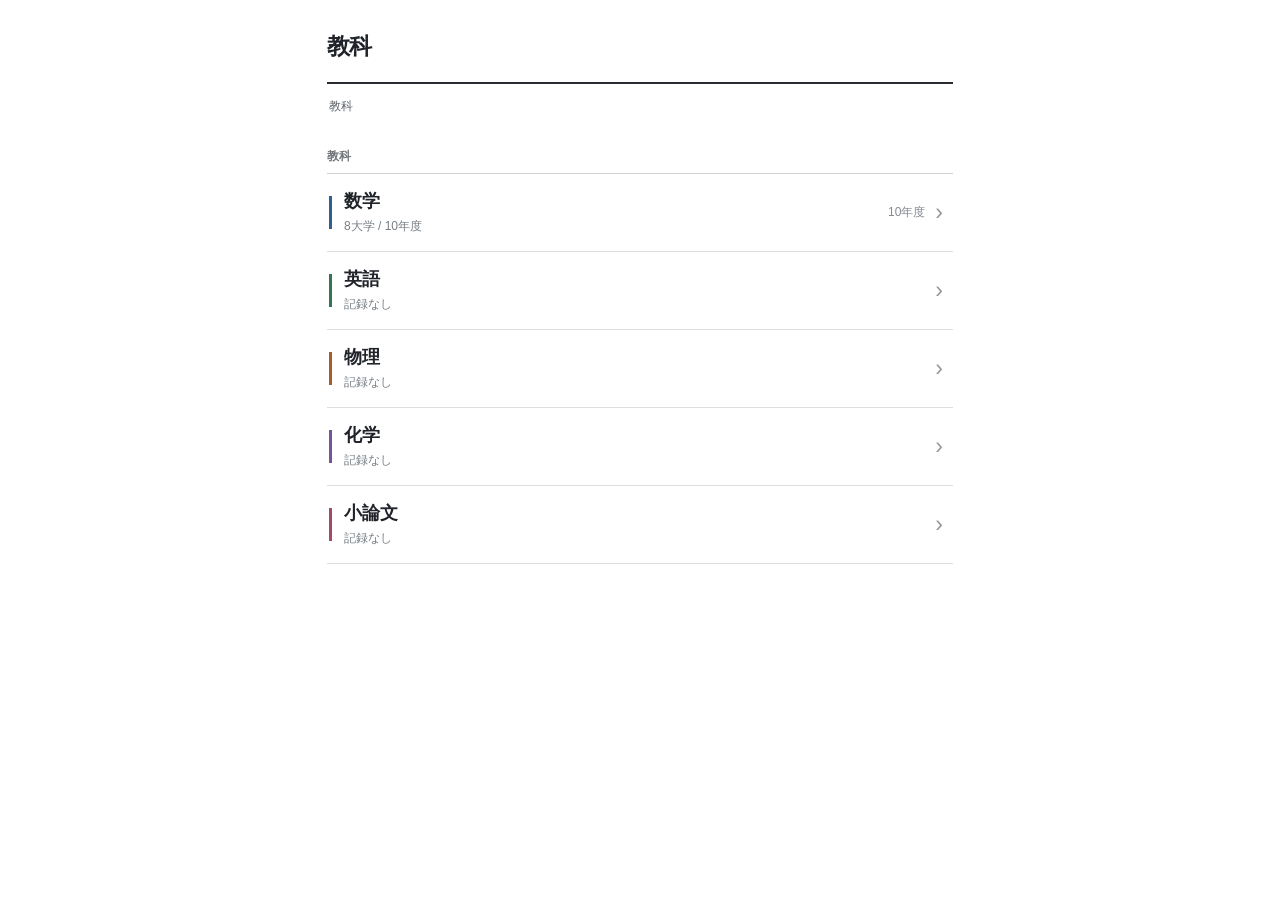
==== index.html @ a88fff46 "Add files via upload" ====
<!DOCTYPE html>
<html lang="ja">
<head>
<meta charset="UTF-8">
<meta name="viewport" content="width=device-width, initial-scale=1.0">
<title>過去問分析</title>
<link rel="stylesheet" href="style.css">
<script src="data.js"></script>
  <!-- YEAR_SCRIPTS_START -->
  <script src="data/数学/国際医療福祉大学/2025.js"></script>
  <script src="data/数学/慈恵/2021.js"></script>
  <script src="data/数学/慈恵/2022.js"></script>
  <script src="data/数学/慈恵/2023.js"></script>
  <script src="data/数学/慶應医学部/2020.js"></script>
  <script src="data/数学/日本医科大学/2020.js"></script>
  <script src="data/数学/昭和医科大学/2020.js"></script>
  <script src="data/数学/東京医科大/2020.js"></script>
  <script src="data/数学/自治医科大学/2021.js"></script>
  <script src="data/数学/順天/2020.js"></script>
  <!-- YEAR_SCRIPTS_END -->
</head>
<body>
<main class="app">
  <div class="topbar"><button type="button" class="back" id="backButton" hidden aria-label="前の画面に戻る">← 戻る</button><div class="title-wrap"><span id="subjectTag" class="subject-tag" hidden></span><h1 id="title">教科</h1></div></div>
  <nav class="breadcrumb" id="breadcrumb" aria-label="現在の場所"></nav>
  <div id="content"></div>
</main>
<script>
const content=document.getElementById('content');
const title=document.getElementById('title');
const breadcrumb=document.getElementById('breadcrumb');
const backButton=document.getElementById('backButton');
const subjectTag=document.getElementById('subjectTag');
const SUBJECT_COLORS={'数学':'#315f92','英語':'#367453','物理':'#a45f2b','化学':'#745599','小論文':'#a24b69'};
let path=[];
const entries=o=>Object.keys(o||{}).filter(k=>!k.startsWith('_'));
const validScore=q=>q&&q.score!==''&&q.score!=null&&q.maxScore!==''&&q.maxScore!=null&&Number.isFinite(Number(q.score))&&Number.isFinite(Number(q.maxScore))&&Number(q.maxScore)>0;
function totals(data){let score=0,max=0;for(const k of entries(data)){const q=data[k];if(validScore(q)){score+=Number(q.score);max+=Number(q.maxScore);}}return{score,max,percent:max>0?score/max*100:null};}
function average(data){const nums=entries(data).map(y=>totals(data[y]).percent).filter(v=>v!==null);return nums.length?nums.reduce((a,b)=>a+b,0)/nums.length:null;}
function percentText(n){return n===null?'未入力':n.toFixed(1)+'%';}
function fmtScore(q){return validScore(q)?`${q.score} / ${q.maxScore}`:'未入力';}
function getData(){let data=DATA;for(const k of path){data=data?.[k];}return data||{};}
function go(key){path.push(key);render();window.scrollTo({top:0,behavior:'instant'});}
function crumb(index){path=path.slice(0,index);render();}
function el(tag,cls,text){const e=document.createElement(tag);if(cls)e.className=cls;if(text!==undefined)e.textContent=text;return e;}
function heading(text){content.append(el('div','section-label',text));}
function line(label,sub,value,percent){
  const b=el('button','item');b.type='button';
  const main=el('span','item-main');main.append(el('span','item-label',label));if(sub)main.append(el('span','item-sub',sub));
  const right=el('span','item-right');right.append(el('span',percent===null?'item-rate muted-rate':'item-rate',value),el('span','chevron','›'));
  b.append(main,right);
  if(percent!==undefined&&percent!==null){const bar=el('div','progress');const fill=el('div','progress-fill');fill.style.width=Math.max(0,Math.min(100,percent))+'%';bar.append(fill);main.append(bar);}
  return b;
}
function render(){
  const data=getData();content.replaceChildren();breadcrumb.replaceChildren();backButton.hidden=!path.length;
  const subject=path[0]||'';document.documentElement.style.setProperty('--accent',SUBJECT_COLORS[subject]||'#334155');
  subjectTag.hidden=!subject;subjectTag.textContent=subject;subjectTag.style.color=SUBJECT_COLORS[subject]||'#334155';
  const titles=['教科','大学','年度','大問','詳細'];title.textContent=titles[path.length]||'過去問分析';
  const home=el('button','crumb','教科');home.type='button';home.addEventListener('click',()=>crumb(0));breadcrumb.append(home);
  path.forEach((key,i)=>{breadcrumb.append(el('span','crumb-sep','/'));if(i===path.length-1){breadcrumb.append(el('span','crumb-current',key));}else{const b=el('button','crumb',key);b.type='button';b.addEventListener('click',()=>crumb(i+1));breadcrumb.append(b);}});
  if(path.length===0){
    content.append(el('p','page-lead','記録を確認する教科を選んでください。'));heading('教科');
    const list=el('div','list');for(const key of entries(data)){const universities=entries(data[key]);const years=universities.reduce((n,u)=>n+entries(data[key][u]).length,0);const b=line(key,years?`${universities.length}大学 / ${years}年度`:'記録なし',years?String(years)+'年度':'',null);b.classList.add('subject-item');b.style.setProperty('--subject-color',SUBJECT_COLORS[key]||'#334155');b.addEventListener('click',()=>go(key));list.append(b);}content.append(list);return;
  }
  if(path.length===1){heading('大学');const keys=entries(data);if(!keys.length){empty('まだ過去問データがありません。data/ に大学・年度のファイルを追加するとここに表示されます。');return;}const list=el('div','list');for(const key of keys){const years=entries(data[key]);const n=average(data[key]);const b=line(key,years.length+'年度分の記録',percentText(n),n);b.addEventListener('click',()=>go(key));list.append(b);}content.append(list);return;}
  if(path.length===2){heading('年度');const keys=entries(data);if(!keys.length){empty('年度データがありません。');return;}const list=el('div','list');for(const key of keys){const t=totals(data[key]);const b=line(key,'受験日：'+(data[key]._date||'未記入'),percentText(t.percent),t.percent);b.addEventListener('click',()=>go(key));list.append(b);}content.append(list);return;}
  if(path.length===3){
    const t=totals(data),panel=el('section','panel'),top=el('div','summary-top'),left=el('div');left.append(el('div','eyebrow','合計得点'));const score=el('div','hero-score',t.max?`${t.score} / ${t.max}`:'未入力');left.append(score);top.append(left,el('div','score-percent',percentText(t.percent)));panel.append(top);
    if(t.percent!==null){const p=el('div','progress');const fill=el('div','progress-fill');fill.style.width=Math.max(0,Math.min(100,t.percent))+'%';p.append(fill);panel.append(p);}
    addMeta(panel,'受験日',data._date||'未記入');addMeta(panel,'コメント',data._comment||'コメントなし');content.append(panel);heading('大問別の得点');
    const keys=entries(data);if(!keys.length){empty('大問データがありません。');return;}const list=el('div','list');for(const key of keys){const q=data[key];const n=validScore(q)?Number(q.score)/Number(q.maxScore)*100:null;const b=line(key,fmtScore(q),percentText(n),n);b.addEventListener('click',()=>go(key));list.append(b);}content.append(list);return;
  }
  if(path.length===4){const q=data,n=validScore(q)?Number(q.score)/Number(q.maxScore)*100:null;const panel=el('section','panel'),top=el('div','summary-top'),left=el('div');left.append(el('div','eyebrow','得点'));left.append(el('div','hero-score',fmtScore(q)));top.append(left,el('div','score-percent',percentText(n)));panel.append(top);if(n!==null){const p=el('div','progress'),f=el('div','progress-fill');f.style.width=Math.max(0,Math.min(100,n))+'%';p.append(f);panel.append(p);}content.append(panel);const stack=el('div','detail-stack');addBox(stack,'どこができなかったか',q.failed);addBox(stack,'何ができれば解けたか',q.needed);content.append(stack);}
}
function addMeta(parent,label,value){const row=el('div','meta');row.append(el('div','meta-label',label),el('div','meta-value',value));parent.append(row);}
function addBox(parent,label,value){const box=el('div','detail-box');box.append(el('div','detail-label',label),el('div',value?'detail-value':'detail-value placeholder',value||'記録なし'));parent.append(box);}
function empty(message){content.append(el('div','empty',message));}
backButton.addEventListener('click',()=>{if(path.length){path.pop();render();}});
window.addEventListener('popstate',()=>{path=[];render();});
render();
</script>
</body>
</html>
---- style.css ----
/* 過去問分析 — ノートと帳票の読みやすさを基準にしたUI */
* { box-sizing:border-box; }
html { -webkit-text-size-adjust:100%; --accent:#365b89; }
body { margin:0; background:#fff; color:#202329; font-family:-apple-system,BlinkMacSystemFont,"Hiragino Kaku Gothic ProN","Yu Gothic",Meiryo,sans-serif; font-size:16px; line-height:1.55; }
button { font:inherit; -webkit-tap-highlight-color:rgba(0,0,0,.06); }
.app { width:100%; max-width:690px; padding:0 20px 72px; margin:0 auto; }
.topbar { display:flex; align-items:center; gap:12px; padding:20px 0 16px; border-bottom:2px solid #282c32; min-height:84px; }
.title-wrap { min-width:0; display:flex; align-items:center; gap:9px; flex-wrap:wrap; }
h1 { margin:0; font-size:23px; line-height:1.35; font-weight:750; letter-spacing:-.025em; }
.subject-tag { font-size:12px; line-height:1.5; padding:2px 7px; font-weight:700; border-radius:2px; border:1px solid currentColor; white-space:nowrap; }
.subject-tag[hidden],.back[hidden] { display:none; }
.back { border:0; border-right:1px solid #d5d8dc; color:#353b42; background:transparent; padding:0 13px 0 0; min-height:44px; white-space:nowrap; font-size:15px; font-weight:600; cursor:pointer; }
.breadcrumb { display:flex; align-items:center; gap:6px; overflow-x:auto; scrollbar-width:none; white-space:nowrap; min-height:45px; color:#777d85; font-size:12px; margin:0 0 18px; }
.breadcrumb::-webkit-scrollbar{ display:none; }
.crumb { border:0; background:transparent; padding:9px 2px; color:#5c6269; cursor:pointer; white-space:nowrap; }
.crumb-sep { color:#b9bcc0; }
.crumb-current { color:#2a3036; font-weight:650; }
.page-lead { display:none; }
.section-label { margin:15px 0 7px; font-size:12px; color:#71767c; font-weight:650; }
.list { border-top:1px solid #cfd2d6; }
.item { --subject-color:#6a7480; width:100%; display:flex; align-items:center; gap:12px; position:relative; min-height:74px; border:0; border-bottom:1px solid #dcdfe2; border-radius:0; padding:15px 4px 15px 2px; background:#fff; text-align:left; cursor:pointer; color:inherit; box-shadow:none; }
.item-main { flex:1; min-width:0; }
.item-label { display:block; font-size:17px; font-weight:700; line-height:1.4; overflow-wrap:anywhere; }
.item-sub { display:block; margin-top:3px; color:#777e84; font-size:12px; line-height:1.55; overflow-wrap:anywhere; }
.item-right { display:flex; gap:10px; align-items:center; flex-shrink:0; }
.item-rate { color:#252c34; font-size:17px; font-weight:700; font-variant-numeric:tabular-nums; white-space:nowrap; }
.item-rate.muted-rate { font-size:12px; font-weight:500; color:#858990; }
.chevron { font-size:23px; font-weight:300; line-height:1; color:#95999e; }
.subject-item { padding-left:17px; }
.subject-item::before { content:""; position:absolute; top:22px; bottom:22px; left:2px; width:3px; background:var(--subject-color); }
.subject-item .item-label { color:#202329; }
/* 棒グラフは見出しではなく、数量の補助として細く配置 */
.progress { height:3px; margin-top:9px; width:100%; background:#edf0f2; overflow:hidden; border-radius:0; }
.progress-fill { height:100%; background:var(--accent); border-radius:0; }
.panel { background:transparent; border:0; border-top:1px solid #cfd2d6; border-radius:0; padding:17px 2px 0; margin:0 0 30px; }
.summary-top { display:flex; justify-content:space-between; align-items:end; gap:10px; margin-bottom:17px; flex-wrap:wrap; }
.eyebrow { font-size:12px; color:#737980; font-weight:600; margin-bottom:4px; }
.hero-score { font-size:32px; font-weight:750; letter-spacing:-.04em; font-variant-numeric:tabular-nums; line-height:1.2; }
.score-percent { background:transparent; padding:0; border-radius:0; color:var(--accent); font-size:22px; font-weight:750; font-variant-numeric:tabular-nums; line-height:1.3; }
.panel > .progress { height:5px; margin:0 0 21px; }
.meta { display:grid; grid-template-columns:76px minmax(0,1fr); gap:12px; border-top:1px solid #e2e4e6; padding:14px 0; margin:0; }
.meta-label,.detail-label { font-size:12px; color:#70767d; font-weight:600; }
.meta-value,.detail-value { font-size:15px; line-height:1.75; white-space:pre-wrap; overflow-wrap:anywhere; }
.detail-stack { border-top:1px solid #cfd2d6; }
.detail-box { border:0; border-bottom:1px solid #e2e4e6; border-radius:0; padding:19px 2px 21px; background:transparent; }
.detail-label { margin-bottom:9px; }
.detail-value.placeholder { color:#93989e; }
.empty { padding:26px 4px; color:#777d83; font-size:14px; line-height:1.8; border-top:1px solid #cfd2d6; border-bottom:1px solid #e2e4e6; background:transparent; border-radius:0; }
:where(button):focus-visible { outline:2px solid var(--accent); outline-offset:3px; }
@media (hover:hover) and (pointer:fine) { .item:hover { background:#f7f8f9; } .crumb:hover,.back:hover { color:var(--accent); } }
@media (max-width:360px) { .app { padding-left:15px; padding-right:15px; } .item-label { font-size:16px; } .item-rate { font-size:15px; } .hero-score { font-size:28px; } }
@media (min-width:650px) { .app { padding-left:32px; padding-right:32px; } .topbar { padding-top:28px; } .item { min-height:78px; padding-right:10px; } .item-label { font-size:18px; } }
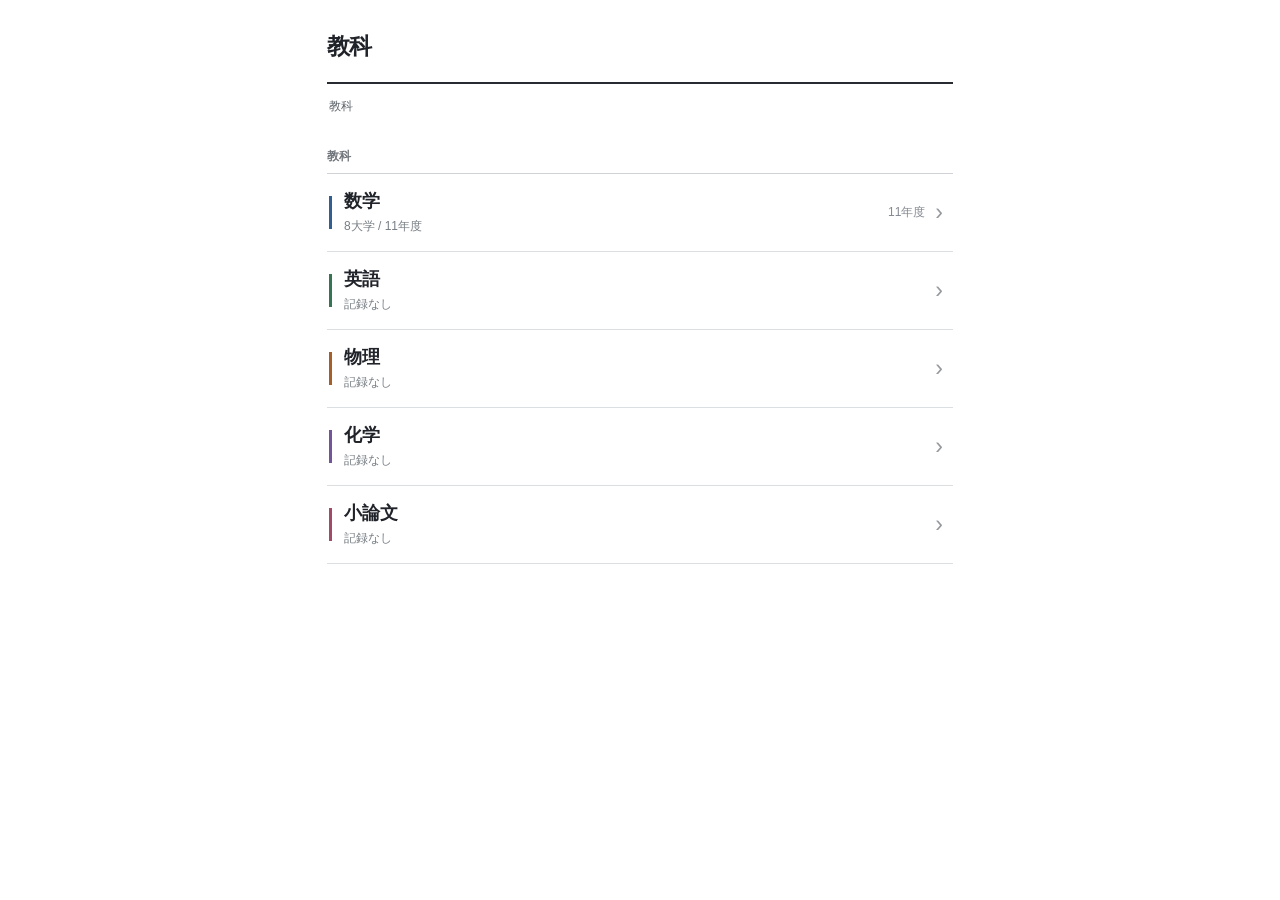
==== commit 61d72607: "Update index.html" ====
--- a/index.html
+++ b/index.html
@@ -7,16 +7,17 @@
 <link rel="stylesheet" href="style.css">
 <script src="data.js"></script>
   <!-- YEAR_SCRIPTS_START -->
-  <script src="data/数学/国際医療福祉大学/2025.js"></script>
-  <script src="data/数学/慈恵/2021.js"></script>
-  <script src="data/数学/慈恵/2022.js"></script>
-  <script src="data/数学/慈恵/2023.js"></script>
-  <script src="data/数学/慶應医学部/2020.js"></script>
-  <script src="data/数学/日本医科大学/2020.js"></script>
-  <script src="data/数学/昭和医科大学/2020.js"></script>
-  <script src="data/数学/東京医科大/2020.js"></script>
-  <script src="data/数学/自治医科大学/2021.js"></script>
-  <script src="data/数学/順天/2020.js"></script>
+  <script src="data/ma/国際医療福祉大学/2025.js"></script>
+  <script src="data/ma/慈恵/2021.js"></script>
+  <script src="data/ma/慈恵/2022.js"></script>
+  <script src="data/ma/慈恵/2023.js"></script>
+  <script src="data/ma/慶應医学部/2020.js"></script>
+  <script src="data/ma/日本医科大学/2020.js"></script>
+  <script src="data/ma/昭和医科大学/2020.js"></script>
+  <script src="data/ma/東京医科大/2020.js"></script>
+  <script src="data/ma/自治医科大学/2021.js"></script>
+  <script src="data/ma/自治医科大学/2022.js"></script>
+  <script src="data/ma/順天/2020.js"></script>
   <!-- YEAR_SCRIPTS_END -->
 </head>
 <body>
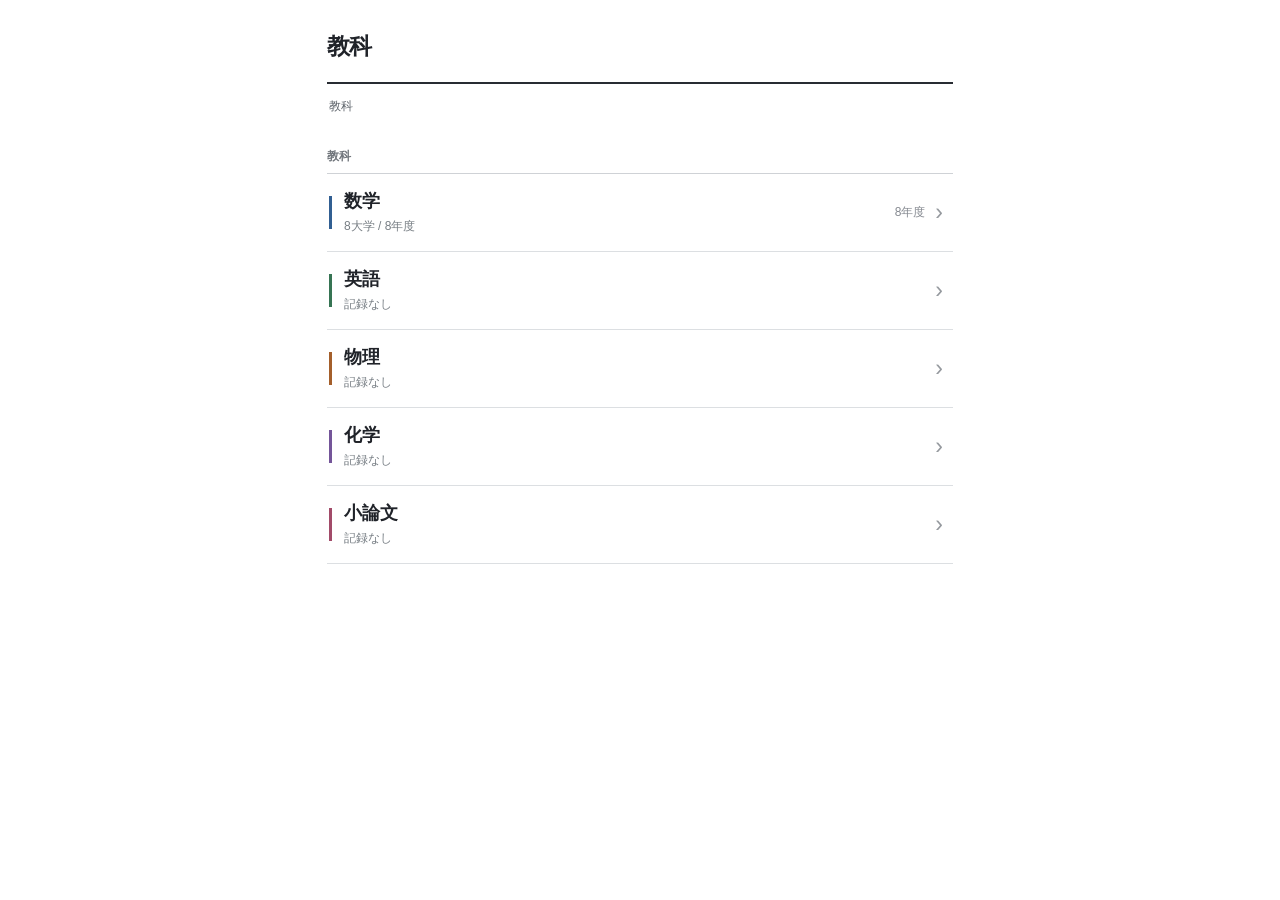
==== commit f1070365: "Add files via upload" ====
--- a/index.html
+++ b/index.html
@@ -6,19 +6,48 @@
 <title>過去問分析</title>
 <link rel="stylesheet" href="style.css">
 <script src="data.js"></script>
-  <!-- YEAR_SCRIPTS_START -->
-  <script src="data/ma/国際医療福祉大学/2025.js"></script>
-  <script src="data/ma/慈恵/2021.js"></script>
-  <script src="data/ma/慈恵/2022.js"></script>
-  <script src="data/ma/慈恵/2023.js"></script>
-  <script src="data/ma/慶應医学部/2020.js"></script>
-  <script src="data/ma/日本医科大学/2020.js"></script>
-  <script src="data/ma/昭和医科大学/2020.js"></script>
-  <script src="data/ma/東京医科大/2020.js"></script>
-  <script src="data/ma/自治医科大学/2021.js"></script>
-  <script src="data/ma/自治医科大学/2022.js"></script>
-  <script src="data/ma/順天/2020.js"></script>
-  <!-- YEAR_SCRIPTS_END -->
+  <!-- UNIVERSITY_SCRIPTS_START -->
+  <script src="data/ma/慶應医学部.js"></script>
+  <script src="data/ma/慈恵.js"></script>
+  <script src="data/ma/順天.js"></script>
+  <script src="data/ma/日本医科大学.js"></script>
+  <script src="data/ma/国際医療福祉大学.js"></script>
+  <script src="data/ma/自治医科大学.js"></script>
+  <script src="data/ma/昭和医科大学.js"></script>
+  <script src="data/ma/東京医科大.js"></script>
+  <script src="data/en/慶應医学部.js"></script>
+  <script src="data/en/慈恵.js"></script>
+  <script src="data/en/順天.js"></script>
+  <script src="data/en/日本医科大学.js"></script>
+  <script src="data/en/国際医療福祉大学.js"></script>
+  <script src="data/en/自治医科大学.js"></script>
+  <script src="data/en/昭和医科大学.js"></script>
+  <script src="data/en/東京医科大.js"></script>
+  <script src="data/ph/慶應医学部.js"></script>
+  <script src="data/ph/慈恵.js"></script>
+  <script src="data/ph/順天.js"></script>
+  <script src="data/ph/日本医科大学.js"></script>
+  <script src="data/ph/国際医療福祉大学.js"></script>
+  <script src="data/ph/自治医科大学.js"></script>
+  <script src="data/ph/昭和医科大学.js"></script>
+  <script src="data/ph/東京医科大.js"></script>
+  <script src="data/ch/慶應医学部.js"></script>
+  <script src="data/ch/慈恵.js"></script>
+  <script src="data/ch/順天.js"></script>
+  <script src="data/ch/日本医科大学.js"></script>
+  <script src="data/ch/国際医療福祉大学.js"></script>
+  <script src="data/ch/自治医科大学.js"></script>
+  <script src="data/ch/昭和医科大学.js"></script>
+  <script src="data/ch/東京医科大.js"></script>
+  <script src="data/essay/慶應医学部.js"></script>
+  <script src="data/essay/慈恵.js"></script>
+  <script src="data/essay/順天.js"></script>
+  <script src="data/essay/日本医科大学.js"></script>
+  <script src="data/essay/国際医療福祉大学.js"></script>
+  <script src="data/essay/自治医科大学.js"></script>
+  <script src="data/essay/昭和医科大学.js"></script>
+  <script src="data/essay/東京医科大.js"></script>
+  <!-- UNIVERSITY_SCRIPTS_END -->
 </head>
 <body>
 <main class="app">
@@ -62,9 +91,9 @@
   path.forEach((key,i)=>{breadcrumb.append(el('span','crumb-sep','/'));if(i===path.length-1){breadcrumb.append(el('span','crumb-current',key));}else{const b=el('button','crumb',key);b.type='button';b.addEventListener('click',()=>crumb(i+1));breadcrumb.append(b);}});
   if(path.length===0){
     content.append(el('p','page-lead','記録を確認する教科を選んでください。'));heading('教科');
-    const list=el('div','list');for(const key of entries(data)){const universities=entries(data[key]);const years=universities.reduce((n,u)=>n+entries(data[key][u]).length,0);const b=line(key,years?`${universities.length}大学 / ${years}年度`:'記録なし',years?String(years)+'年度':'',null);b.classList.add('subject-item');b.style.setProperty('--subject-color',SUBJECT_COLORS[key]||'#334155');b.addEventListener('click',()=>go(key));list.append(b);}content.append(list);return;
+    const list=el('div','list');for(const key of entries(data)){const universities=entries(data[key]);const years=universities.reduce((n,u)=>n+entries(data[key][u]).filter(y=>totals(data[key][u][y]).percent!==null).length,0);const b=line(key,years?`${universities.length}大学 / ${years}年度`:'記録なし',years?String(years)+'年度':'',null);b.classList.add('subject-item');b.style.setProperty('--subject-color',SUBJECT_COLORS[key]||'#334155');b.addEventListener('click',()=>go(key));list.append(b);}content.append(list);return;
   }
-  if(path.length===1){heading('大学');const keys=entries(data);if(!keys.length){empty('まだ過去問データがありません。data/ に大学・年度のファイルを追加するとここに表示されます。');return;}const list=el('div','list');for(const key of keys){const years=entries(data[key]);const n=average(data[key]);const b=line(key,years.length+'年度分の記録',percentText(n),n);b.addEventListener('click',()=>go(key));list.append(b);}content.append(list);return;}
+  if(path.length===1){heading('大学');const keys=entries(data);if(!keys.length){empty('まだ過去問データがありません。data/ に大学・年度のファイルを追加するとここに表示されます。');return;}const list=el('div','list');for(const key of keys){const years=entries(data[key]);const n=average(data[key]);const recorded=years.filter(y=>totals(data[key][y]).percent!==null).length;const b=line(key,recorded?recorded+'年度分の記録':'記録なし（2020〜2026年入力可）',percentText(n),n);b.addEventListener('click',()=>go(key));list.append(b);}content.append(list);return;}
   if(path.length===2){heading('年度');const keys=entries(data);if(!keys.length){empty('年度データがありません。');return;}const list=el('div','list');for(const key of keys){const t=totals(data[key]);const b=line(key,'受験日：'+(data[key]._date||'未記入'),percentText(t.percent),t.percent);b.addEventListener('click',()=>go(key));list.append(b);}content.append(list);return;}
   if(path.length===3){
     const t=totals(data),panel=el('section','panel'),top=el('div','summary-top'),left=el('div');left.append(el('div','eyebrow','合計得点'));const score=el('div','hero-score',t.max?`${t.score} / ${t.max}`:'未入力');left.append(score);top.append(left,el('div','score-percent',percentText(t.percent)));panel.append(top);
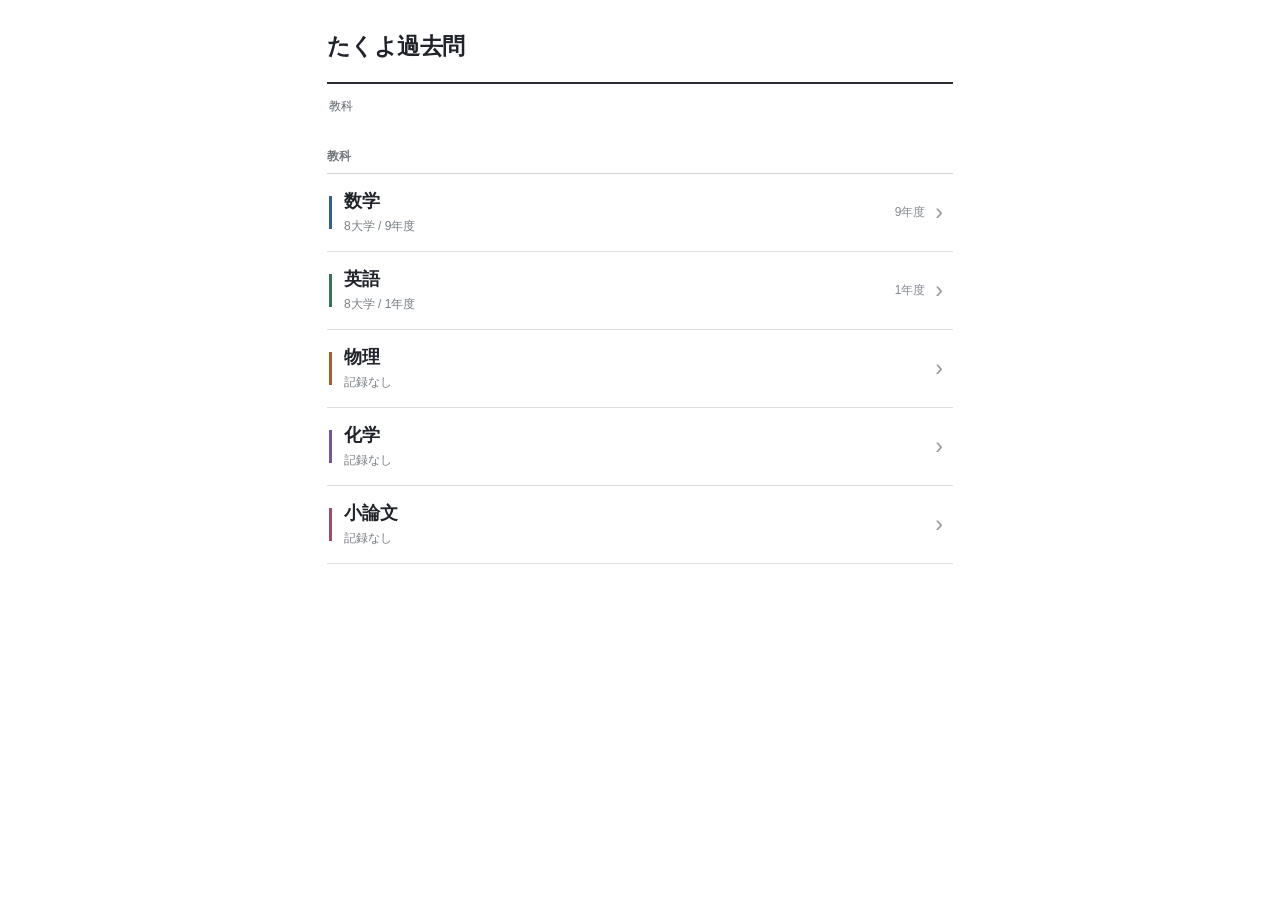
==== commit 3f2f10c9: "変更！時間制限外の点数表示 うんこ" ====
--- a/index.html
+++ b/index.html
@@ -3,7 +3,7 @@
 <head>
 <meta charset="UTF-8">
 <meta name="viewport" content="width=device-width, initial-scale=1.0">
-<title>過去問分析</title>
+<title>たくよ過去問</title>
 <link rel="stylesheet" href="style.css">
 <script src="data.js"></script>
   <!-- UNIVERSITY_SCRIPTS_START -->
@@ -51,7 +51,7 @@
 </head>
 <body>
 <main class="app">
-  <div class="topbar"><button type="button" class="back" id="backButton" hidden aria-label="前の画面に戻る">← 戻る</button><div class="title-wrap"><span id="subjectTag" class="subject-tag" hidden></span><h1 id="title">教科</h1></div></div>
+  <div class="topbar"><button type="button" class="back" id="backButton" hidden aria-label="前の画面に戻る">← 戻る</button><div class="title-wrap"><span id="subjectTag" class="subject-tag" hidden></span><h1 id="title">たくよ過去問</h1></div></div>
   <nav class="breadcrumb" id="breadcrumb" aria-label="現在の場所"></nav>
   <div id="content"></div>
 </main>
@@ -66,8 +66,42 @@
 const entries=o=>Object.keys(o||{}).filter(k=>!k.startsWith('_'));
 const validScore=q=>q&&q.score!==''&&q.score!=null&&q.maxScore!==''&&q.maxScore!=null&&Number.isFinite(Number(q.score))&&Number.isFinite(Number(q.maxScore))&&Number(q.maxScore)>0;
 function totals(data){let score=0,max=0;for(const k of entries(data)){const q=data[k];if(validScore(q)){score+=Number(q.score);max+=Number(q.maxScore);}}return{score,max,percent:max>0?score/max*100:null};}
-function average(data){const nums=entries(data).map(y=>totals(data[y]).percent).filter(v=>v!==null);return nums.length?nums.reduce((a,b)=>a+b,0)/nums.length:null;}
-function percentText(n){return n===null?'未入力':n.toFixed(1)+'%';}
+function untimedTotals(data){
+  // 年度の合計が入力されていればそれを優先。未入力の場合は大問別データを合計する。
+  const has=(v)=>v!==''&&v!==null&&v!==undefined&&Number.isFinite(Number(v));
+  const score=data?._untimedScore,max=data?._untimedMaxScore;
+  if(has(score)&&has(max)&&Number(max)>0){return{score:Number(score),max:Number(max),percent:Number(score)/Number(max)*100};}
+  let sum=0,full=0;
+  for(const k of entries(data)){const q=data[k];if(q&&has(q.untimedScore)&&has(q.untimedMaxScore)&&Number(q.untimedMaxScore)>0){sum+=Number(q.untimedScore);full+=Number(q.untimedMaxScore);}}
+  if(full>0)return{score:sum,max:full,percent:sum/full*100};
+  const pct=data?._untimedPercent;
+  return{score:null,max:null,percent:has(pct)&&Number(pct)>=0&&Number(pct)<=100?Number(pct):null};
+}
+function average(data,untimed=false){const nums=entries(data).map(y=>(untimed?untimedTotals(data[y]):totals(data[y])).percent).filter(v=>v!==null);return nums.length?nums.reduce((a,b)=>a+b,0)/nums.length:null;}
+function valueScore(t){return t.max?`${t.score} / ${t.max}`:t.percent===null?'未入力':'得点未登録';}
+function comparison(label,inside,outside){
+  const row=el('div','score-pair');
+  for(const [caption,t] of [['時間制限内',inside],['時間外',outside]]){
+    const cell=el('div','score-cell');
+    cell.append(el('div','score-caption',caption));
+    cell.append(el('div',t.percent===null?'score-number score-empty':'score-number',label==='rate'?percentText(t.percent):valueScore(t)));
+    if(label==='score')cell.append(el('div','score-secondary',percentText(t.percent)));
+    row.append(cell);
+  }
+  return row;
+}
+function addDualRates(button,inside,outside){
+  button.classList.add('dual-item');
+  const old=button.querySelector('.item-rate');if(old)old.remove();
+  const right=button.querySelector('.item-right');
+  const rates=el('span','dual-rates');
+  for(const [caption,n] of [['時間制限内',inside],['時間外',outside]]){
+    const span=el('span','dual-rate');span.append(el('span','dual-caption',caption),el('span',n===null?'dual-value muted-rate':'dual-value',percentText(n)));rates.append(span);
+  }
+  right.prepend(rates);
+  return button;
+}
+function percentText(n){return n===null?'未入力':Math.round(n)+'%';}
 function fmtScore(q){return validScore(q)?`${q.score} / ${q.maxScore}`:'未入力';}
 function getData(){let data=DATA;for(const k of path){data=data?.[k];}return data||{};}
 function go(key){path.push(key);render();window.scrollTo({top:0,behavior:'instant'});}
@@ -86,22 +120,31 @@
   const data=getData();content.replaceChildren();breadcrumb.replaceChildren();backButton.hidden=!path.length;
   const subject=path[0]||'';document.documentElement.style.setProperty('--accent',SUBJECT_COLORS[subject]||'#334155');
   subjectTag.hidden=!subject;subjectTag.textContent=subject;subjectTag.style.color=SUBJECT_COLORS[subject]||'#334155';
-  const titles=['教科','大学','年度','大問','詳細'];title.textContent=titles[path.length]||'過去問分析';
+  const titles=['たくよ過去問','大学','年度','大問','詳細'];title.textContent=titles[path.length]||'たくよ過去問';
   const home=el('button','crumb','教科');home.type='button';home.addEventListener('click',()=>crumb(0));breadcrumb.append(home);
   path.forEach((key,i)=>{breadcrumb.append(el('span','crumb-sep','/'));if(i===path.length-1){breadcrumb.append(el('span','crumb-current',key));}else{const b=el('button','crumb',key);b.type='button';b.addEventListener('click',()=>crumb(i+1));breadcrumb.append(b);}});
   if(path.length===0){
     content.append(el('p','page-lead','記録を確認する教科を選んでください。'));heading('教科');
     const list=el('div','list');for(const key of entries(data)){const universities=entries(data[key]);const years=universities.reduce((n,u)=>n+entries(data[key][u]).filter(y=>totals(data[key][u][y]).percent!==null).length,0);const b=line(key,years?`${universities.length}大学 / ${years}年度`:'記録なし',years?String(years)+'年度':'',null);b.classList.add('subject-item');b.style.setProperty('--subject-color',SUBJECT_COLORS[key]||'#334155');b.addEventListener('click',()=>go(key));list.append(b);}content.append(list);return;
   }
-  if(path.length===1){heading('大学');const keys=entries(data);if(!keys.length){empty('まだ過去問データがありません。data/ に大学・年度のファイルを追加するとここに表示されます。');return;}const list=el('div','list');for(const key of keys){const years=entries(data[key]);const n=average(data[key]);const recorded=years.filter(y=>totals(data[key][y]).percent!==null).length;const b=line(key,recorded?recorded+'年度分の記録':'記録なし（2020〜2026年入力可）',percentText(n),n);b.addEventListener('click',()=>go(key));list.append(b);}content.append(list);return;}
-  if(path.length===2){heading('年度');const keys=entries(data);if(!keys.length){empty('年度データがありません。');return;}const list=el('div','list');for(const key of keys){const t=totals(data[key]);const b=line(key,'受験日：'+(data[key]._date||'未記入'),percentText(t.percent),t.percent);b.addEventListener('click',()=>go(key));list.append(b);}content.append(list);return;}
+  if(path.length===1){heading('大学');const keys=entries(data);if(!keys.length){empty('まだ過去問データがありません。data/ に大学・年度のファイルを追加するとここに表示されます。');return;}const list=el('div','list');for(const key of keys){const years=entries(data[key]);const n=average(data[key]);const u=average(data[key],true);const recorded=years.filter(y=>totals(data[key][y]).percent!==null).length;const b=addDualRates(line(key,recorded?recorded+'年度分の記録':'記録なし（2020〜2026年入力可）',percentText(n),n),n,u);b.addEventListener('click',()=>go(key));list.append(b);}content.append(list);return;}
+  if(path.length===2){heading('年度');const keys=entries(data);if(!keys.length){empty('年度データがありません。');return;}const list=el('div','list');for(const key of keys){const t=totals(data[key]),u=untimedTotals(data[key]);const b=addDualRates(line(key,'受験日：'+(data[key]._date||'未記入'),percentText(t.percent),t.percent),t.percent,u.percent);b.addEventListener('click',()=>go(key));list.append(b);}content.append(list);return;}
   if(path.length===3){
-    const t=totals(data),panel=el('section','panel'),top=el('div','summary-top'),left=el('div');left.append(el('div','eyebrow','合計得点'));const score=el('div','hero-score',t.max?`${t.score} / ${t.max}`:'未入力');left.append(score);top.append(left,el('div','score-percent',percentText(t.percent)));panel.append(top);
+    const t=totals(data),u=untimedTotals(data),panel=el('section','panel');
+    panel.append(comparison('score',t,u));
+    // グラフは従来の時間制限内得点率を示す。双方の数字を並べて比較できる。
     if(t.percent!==null){const p=el('div','progress');const fill=el('div','progress-fill');fill.style.width=Math.max(0,Math.min(100,t.percent))+'%';p.append(fill);panel.append(p);}
     addMeta(panel,'受験日',data._date||'未記入');addMeta(panel,'コメント',data._comment||'コメントなし');content.append(panel);heading('大問別の得点');
     const keys=entries(data);if(!keys.length){empty('大問データがありません。');return;}const list=el('div','list');for(const key of keys){const q=data[key];const n=validScore(q)?Number(q.score)/Number(q.maxScore)*100:null;const b=line(key,fmtScore(q),percentText(n),n);b.addEventListener('click',()=>go(key));list.append(b);}content.append(list);return;
   }
-  if(path.length===4){const q=data,n=validScore(q)?Number(q.score)/Number(q.maxScore)*100:null;const panel=el('section','panel'),top=el('div','summary-top'),left=el('div');left.append(el('div','eyebrow','得点'));left.append(el('div','hero-score',fmtScore(q)));top.append(left,el('div','score-percent',percentText(n)));panel.append(top);if(n!==null){const p=el('div','progress'),f=el('div','progress-fill');f.style.width=Math.max(0,Math.min(100,n))+'%';p.append(f);panel.append(p);}content.append(panel);const stack=el('div','detail-stack');addBox(stack,'どこができなかったか',q.failed);addBox(stack,'何ができれば解けたか',q.needed);content.append(stack);}
+  if(path.length===4){
+    const q=data,n=validScore(q)?Number(q.score)/Number(q.maxScore)*100:null;
+    const has=(v)=>v!==''&&v!==null&&v!==undefined&&Number.isFinite(Number(v));
+    const un=has(q.untimedScore)&&has(q.untimedMaxScore)&&Number(q.untimedMaxScore)>0?{score:Number(q.untimedScore),max:Number(q.untimedMaxScore),percent:Number(q.untimedScore)/Number(q.untimedMaxScore)*100}:{score:null,max:null,percent:null};
+    const panel=el('section','panel');panel.append(comparison('score',{score:q.score,max:validScore(q)?q.maxScore:null,percent:n},un));
+    if(n!==null){const p=el('div','progress'),f=el('div','progress-fill');f.style.width=Math.max(0,Math.min(100,n))+'%';p.append(f);panel.append(p);}
+    content.append(panel);const stack=el('div','detail-stack');addBox(stack,'どこができなかったか',q.failed);addBox(stack,'何ができれば解けたか',q.needed);content.append(stack);
+  }
 }
 function addMeta(parent,label,value){const row=el('div','meta');row.append(el('div','meta-label',label),el('div','meta-value',value));parent.append(row);}
 function addBox(parent,label,value){const box=el('div','detail-box');box.append(el('div','detail-label',label),el('div',value?'detail-value':'detail-value placeholder',value||'記録なし'));parent.append(box);}
--- a/style.css
+++ b/style.css
@@ -1,4 +1,4 @@
-/* 過去問分析 — ノートと帳票の読みやすさを基準にしたUI */
+/* たくよ過去問 — ノートと帳票の読みやすさを基準にしたUI */
 * { box-sizing:border-box; }
 html { -webkit-text-size-adjust:100%; --accent:#365b89; }
 body { margin:0; background:#fff; color:#202329; font-family:-apple-system,BlinkMacSystemFont,"Hiragino Kaku Gothic ProN","Yu Gothic",Meiryo,sans-serif; font-size:16px; line-height:1.55; }
@@ -50,3 +50,23 @@
 @media (hover:hover) and (pointer:fine) { .item:hover { background:#f7f8f9; } .crumb:hover,.back:hover { color:var(--accent); } }
 @media (max-width:360px) { .app { padding-left:15px; padding-right:15px; } .item-label { font-size:16px; } .item-rate { font-size:15px; } .hero-score { font-size:28px; } }
 @media (min-width:650px) { .app { padding-left:32px; padding-right:32px; } .topbar { padding-top:28px; } .item { min-height:78px; padding-right:10px; } .item-label { font-size:18px; } }
+
+/* 時間制限内・時間外の対比。従来の色・余白・罫線を引き継ぐ */
+.score-pair { display:grid; grid-template-columns:repeat(2,minmax(0,1fr)); gap:0; margin-bottom:16px; }
+.score-cell { min-width:0; padding:2px 12px 2px 0; }
+.score-cell + .score-cell { padding:2px 0 2px 14px; border-left:1px solid #dfe2e5; }
+.score-caption { font-size:12px; color:#737980; font-weight:650; margin-bottom:7px; }
+.score-number { font-size:clamp(20px,5.3vw,28px); font-weight:750; font-variant-numeric:tabular-nums; line-height:1.3; letter-spacing:-.035em; overflow-wrap:anywhere; }
+.score-number.score-empty { font-size:17px; color:#858990; font-weight:500; letter-spacing:normal; }
+.score-secondary { font-size:14px; color:var(--accent); font-weight:650; margin-top:4px; font-variant-numeric:tabular-nums; }
+.dual-item .item-right { gap:8px; }
+.dual-rates { display:grid; grid-template-columns:repeat(2, minmax(0,1fr)); align-items:center; gap:9px; }
+.dual-rate { display:flex; flex-direction:column; align-items:flex-end; min-width:0; }
+.dual-rate + .dual-rate { border-left:1px solid #e1e3e6; padding-left:9px; }
+.dual-caption { white-space:nowrap; font-size:10px; color:#777e84; font-weight:500; }
+.dual-value { white-space:nowrap; font-size:15px; font-weight:700; font-variant-numeric:tabular-nums; color:#252c34; }
+.dual-value.muted-rate { color:#858990; font-weight:500; font-size:12px; }
+@media (max-width:390px) { .dual-rates { gap:5px; } .dual-rate + .dual-rate { padding-left:5px; } .dual-value { font-size:13px; } .dual-caption { font-size:9px; } .dual-item .item-label { font-size:15px; } }
+
+/* 長い比較見出しをスマートフォンでも読みやすく */
+@media (max-width:390px) { .dual-caption { font-size:10px; } }
